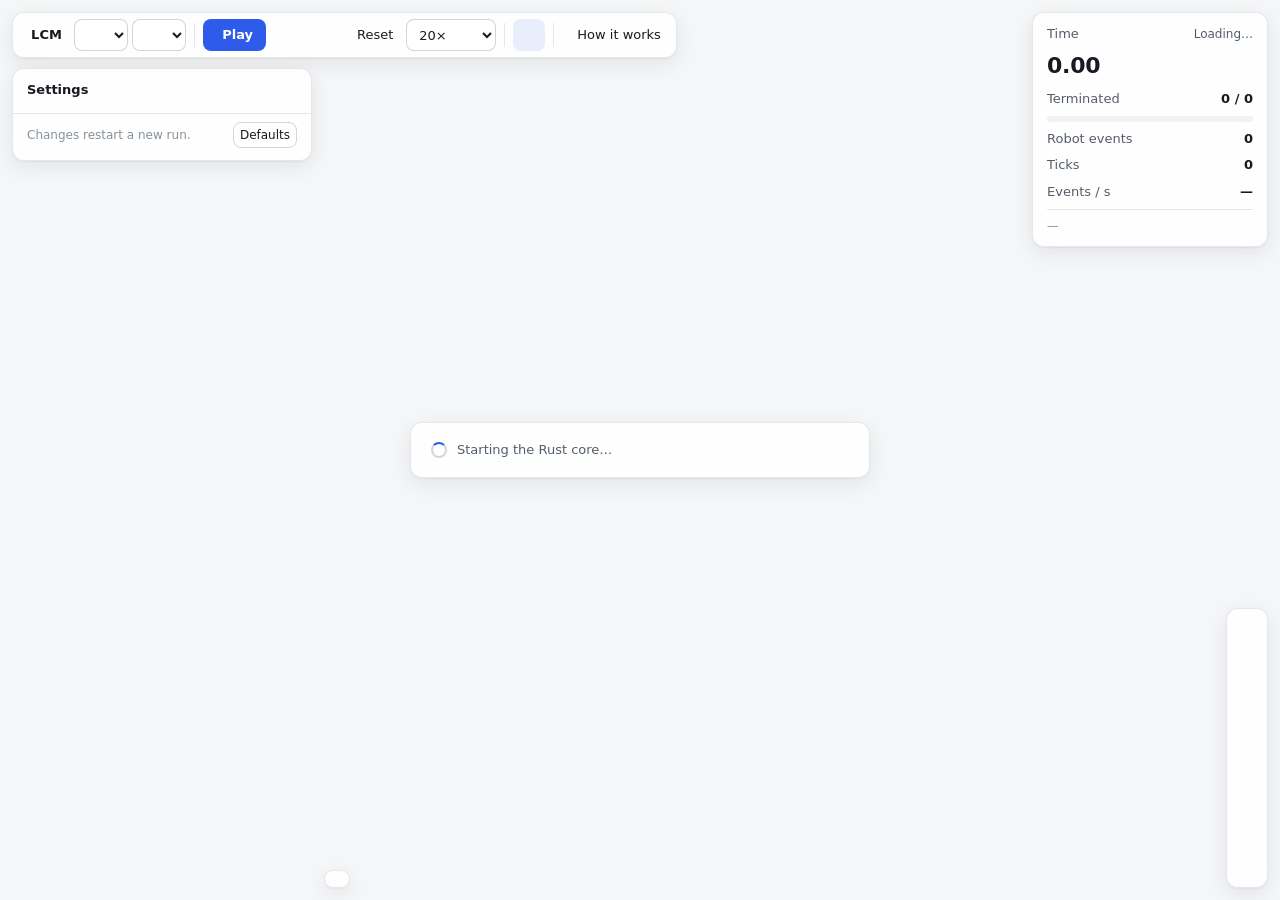
==== index.html @ 5f6db71c "SqPF" ====
<!DOCTYPE html>
<html lang="en">
<head>
  <meta charset="UTF-8">
  <meta name="viewport" content="width=device-width, initial-scale=1.0">
  <title>LCM Simulator</title>
  <meta name="description" content="Look-Compute-Move robot swarm simulator running a Rust core in your browser.">
  <script>
    // Theme before first paint: "system" (default), "light" or "dark".
    (() => {
      let t = "system";
      try { t = localStorage.getItem("lcm-theme") || "system"; } catch {}
      if (t !== "system") document.documentElement.dataset.theme = t;
    })();
  </script>
  <link rel="stylesheet" href="web/styles.css">
</head>
<body>
  <div id="stage"><canvas id="canvas" aria-label="Simulation view"></canvas></div>

  <!-- Toolbar -->
  <div id="toolbar" class="panel keep" role="toolbar" aria-label="Simulation controls">
    <div class="brand"><span data-icon="logo" data-size="20"></span><span>LCM</span></div>
    <select id="algorithm" aria-label="Algorithm" title="Algorithm"></select>
    <select id="target-pattern" aria-label="Pattern to form" title="Pattern to form"></select>
    <div class="divider"></div>
    <button id="play" class="btn primary" title="Play (Space)" aria-label="Play"><span data-icon="play"></span><span class="label">Play</span></button>
    <button id="step_event" class="btn" title="Step one event (→)" aria-label="Step one event"><span data-icon="stepEvent"></span></button>
    <button id="step_time" class="btn" title="Step one time unit (Shift + →)" aria-label="Step one time unit"><span data-icon="stepTime"></span></button>
    <button id="reset" class="btn" title="Reset with current settings (R)" aria-label="Reset"><span data-icon="reset"></span><span class="label">Reset</span></button>
    <select id="playback" aria-label="Playback speed" title="Simulated time per second">
      <option value="1">1×</option>
      <option value="5">5×</option>
      <option value="20" selected>20×</option>
      <option value="100">100×</option>
      <option value="Infinity">Max</option>
    </select>
    <div class="divider"></div>
    <button id="toggle_settings" class="btn" aria-pressed="true" title="Settings (S)" aria-label="Settings"><span data-icon="sliders"></span></button>
    <div class="divider"></div>
    <a id="docs_link" class="btn" href="web/docs.html" title="How it works: interactive flowcharts of the simulator"><span data-icon="book"></span><span class="label">How it works</span></a>
  </div>

  <!-- Settings -->
  <section id="settings" class="panel" aria-label="Settings">
    <div class="panel-head">
      <h2>Settings</h2>
      <span class="spacer"></span>
      <span id="dirty" class="badge warn" hidden title="The running simulation still uses the old settings">Reset to apply</span>
      <button id="close_settings" class="btn small sheet-close" type="button" title="Close settings" aria-label="Close settings"><span data-icon="close" data-size="15"></span></button>
    </div>
    <div id="settings_body" class="panel-body"></div>
    <div class="panel-foot">
      <span>Changes restart a new run.</span>
      <button id="defaults" class="btn small outline">Defaults</button>
    </div>
  </section>

  <!-- HUD -->
  <section id="hud" class="panel" aria-label="Simulation status" aria-live="polite">
    <div class="hud-row"><span class="k">Time</span><span id="hud_status" class="hud-status">Loading…</span></div>
    <div id="hud_time" class="hud-time">0.00</div>
    <div class="hud-row"><span class="k">Terminated</span><span class="v" id="hud_term">0 / 0</span></div>
    <div class="progress" aria-hidden="true"><div id="hud_bar"></div></div>
    <div class="hud-row hud-extra" id="hud_epochs_row" hidden><span class="k" title="Rounds in which every robot still moving has had its turn">Epochs</span><span class="v" id="hud_epochs">0</span></div>
    <div class="hud-row hud-extra"><span class="k" title="What the robots did: each Look and each arrival">Robot events</span><span class="v" id="hud_events">0</span></div>
    <div class="hud-row hud-extra"><span class="k" title="Visualize ticks, one every sampling interval. They belong to no robot">Ticks</span><span class="v" id="hud_ticks">0</span></div>
    <div class="hud-row hud-extra"><span class="k" title="Robot events and ticks together">Events / s</span><span class="v" id="hud_rate">—</span></div>
    <div id="hud_last" class="last-event hud-extra" hidden></div>
    <div id="hud_perf" class="hud-perf hud-extra">—</div>
  </section>

  <!-- Inspector -->
  <section id="inspector" class="panel" hidden aria-label="Selected robot">
    <h3><span data-field="title">Robot</span><span data-field="status"></span><span class="spacer"></span>
      <button class="btn small" data-action="center" title="Center view on this robot" aria-label="Center view"><span data-icon="target" data-size="15"></span></button>
      <button class="btn small" data-action="close" title="Close (Esc)" aria-label="Close"><span data-icon="close" data-size="15"></span></button>
    </h3>
    <dl></dl>
  </section>

  <!-- Legend -->
  <div id="legend" class="panel" aria-label="Legend"></div>

  <!-- View tools -->
  <div id="tools" class="panel" role="toolbar" aria-label="View">
    <button id="zoom_in" class="btn" title="Zoom in (+)" aria-label="Zoom in"><span data-icon="plus"></span></button>
    <button id="zoom_out" class="btn" title="Zoom out (−)" aria-label="Zoom out"><span data-icon="minus"></span></button>
    <button id="fit" class="btn" title="Fit the world in view (F)" aria-label="Fit the world in view"><span data-icon="fit"></span></button>
    <button id="fullscreen" class="btn" title="Full screen (Shift + F)" aria-label="Full screen" aria-pressed="false"><span data-icon="fullscreen"></span></button>
    <button id="lights" class="btn" aria-pressed="false" title="Show lights (L)" aria-label="Show lights"><span data-icon="light"></span></button>
    <button id="export" class="btn" title="Export" aria-label="Export" aria-haspopup="menu"><span data-icon="download"></span></button>
    <button id="theme" class="btn" title="Theme (T)" aria-label="Theme"><span data-icon="moon"></span></button>
    <button id="help" class="btn" title="Help: keyboard shortcuts (?)" aria-label="Help: keyboard shortcuts"><span data-icon="help"></span></button>
  </div>

  <div id="export_menu" class="panel menu" role="menu" hidden>
    <button class="btn" role="menuitem" data-export="png"><span data-icon="image"></span>Image of the view (PNG)</button>
    <button class="btn" role="menuitem" data-export="csv"><span data-icon="table"></span>Robot data (CSV)</button>
  </div>

  <div id="tip" hidden></div>
  <div id="toast" hidden role="status"></div>

  <div id="loading" class="overlay plain">
    <div class="panel dialog"><div class="loading"><span class="spinner"></span><span id="loading_text">Starting the Rust core…</span></div></div>
  </div>

  <div id="shortcuts" class="overlay" hidden>
    <div class="panel dialog" role="dialog" aria-modal="true" aria-labelledby="shortcuts_title">
      <button class="btn small close" data-action="close" aria-label="Close"><span data-icon="close" data-size="15"></span></button>
      <h2 id="shortcuts_title">Keyboard shortcuts</h2>
      <div class="keys">
        <span class="combo"><kbd>Space</kbd></span><span>Play / pause</span>
        <span class="combo"><kbd>→</kbd></span><span>Step one event</span>
        <span class="combo"><kbd>Shift + →</kbd></span><span>Step one unit of simulated time</span>
        <span class="combo"><kbd>R</kbd></span><span>Reset with the current settings</span>
        <span class="combo"><kbd>F</kbd></span><span>Fit the world in view</span>
        <span class="combo"><kbd>Shift + F</kbd></span><span>Full screen on / off</span>
        <span class="combo"><kbd>+</kbd> / <kbd>−</kbd></span><span>Zoom in / out (or scroll)</span>
        <span class="combo"><kbd>Drag</kbd></span><span>Pan · click a robot to inspect it</span>
        <span class="combo"><kbd>L</kbd></span><span>Show lights</span>
        <span class="combo"><kbd>S</kbd></span><span>Show / hide settings</span>
        <span class="combo"><kbd>H</kbd></span><span>Hide panels (clean view)</span>
        <span class="combo"><kbd>E</kbd> / <kbd>Shift + E</kbd></span><span>Export PNG / CSV</span>
        <span class="combo"><kbd>T</kbd></span><span>Theme: system → light → dark</span>
        <span class="combo"><kbd>Esc</kbd></span><span>Deselect / close</span>
        <span class="combo"><kbd>?</kbd></span><span>This help</span>
      </div>
    </div>
  </div>

  <script type="module" src="web/app.js"></script>
</body>
</html>
---- web/styles.css ----
/* LCM simulator: design tokens and components. No external fonts or CSS
 * frameworks; everything here is used by index.html. */

:root {
  color-scheme: light;
  --canvas: #f5f6f8;
  --bounds: rgba(20, 24, 33, 0.16);
  --surface: rgba(255, 255, 255, 0.9);
  --surface-solid: #ffffff;
  --surface-2: #f1f2f5;
  --border: rgba(20, 24, 33, 0.1);
  --border-strong: rgba(20, 24, 33, 0.18);
  --text: #171a21;
  --text-2: #555c69;
  --text-3: #8a909b;
  --accent: #2f5bea;
  --accent-text: #ffffff;
  --accent-weak: rgba(47, 91, 234, 0.1);
  --danger: #c62828;
  --warn-weak: rgba(217, 119, 6, 0.12);
  --warn-text: #92400e;
  --shadow: 0 1px 2px rgba(16, 24, 40, 0.05), 0 6px 20px rgba(16, 24, 40, 0.08);
  --radius: 12px;
  --radius-sm: 8px;
  --font: system-ui, -apple-system, "Segoe UI", Roboto, "Helvetica Neue", Arial, sans-serif;
  --mono: ui-monospace, SFMono-Regular, Menlo, Consolas, monospace;
}

@media (prefers-color-scheme: dark) {
  :root:not([data-theme="light"]) {
    color-scheme: dark;
    --canvas: #0e1014;
    --bounds: rgba(230, 234, 242, 0.14);
    --surface: rgba(25, 28, 35, 0.88);
    --surface-solid: #191c23;
    --surface-2: #22262e;
    --border: rgba(230, 234, 242, 0.09);
    --border-strong: rgba(230, 234, 242, 0.18);
    --text: #e9ebef;
    --text-2: #a6acb8;
    --text-3: #6f7683;
    --accent: #7090ff;
    --accent-text: #0e1014;
    --accent-weak: rgba(112, 144, 255, 0.16);
    --danger: #ff6b6b;
    --warn-weak: rgba(251, 191, 36, 0.14);
    --warn-text: #fbbf24;
    --shadow: 0 1px 2px rgba(0, 0, 0, 0.3), 0 8px 24px rgba(0, 0, 0, 0.35);
  }
}

:root[data-theme="dark"] {
  color-scheme: dark;
  --canvas: #0e1014;
  --bounds: rgba(230, 234, 242, 0.14);
  --surface: rgba(25, 28, 35, 0.88);
  --surface-solid: #191c23;
  --surface-2: #22262e;
  --border: rgba(230, 234, 242, 0.09);
  --border-strong: rgba(230, 234, 242, 0.18);
  --text: #e9ebef;
  --text-2: #a6acb8;
  --text-3: #6f7683;
  --accent: #7090ff;
  --accent-text: #0e1014;
  --accent-weak: rgba(112, 144, 255, 0.16);
  --danger: #ff6b6b;
  --warn-weak: rgba(251, 191, 36, 0.14);
  --warn-text: #fbbf24;
  --shadow: 0 1px 2px rgba(0, 0, 0, 0.3), 0 8px 24px rgba(0, 0, 0, 0.35);
}

* { box-sizing: border-box; }
html, body { margin: 0; height: 100%; overflow: hidden; }
body {
  background: var(--canvas);
  color: var(--text);
  font: 13px/1.4 var(--font);
  -webkit-font-smoothing: antialiased;
}
button, input, select { font: inherit; color: inherit; }
.num { font-variant-numeric: tabular-nums; }
[hidden] { display: none !important; }

/* ---------------------------------------------------------------- canvas */
#stage { position: fixed; inset: 0; }
#canvas { display: block; width: 100%; height: 100%; touch-action: none; cursor: crosshair; }
#canvas.panning { cursor: grabbing; }

/* ---------------------------------------------------------------- panels */
.panel {
  position: fixed;
  z-index: 10;
  background: var(--surface);
  border: 1px solid var(--border);
  border-radius: var(--radius);
  box-shadow: var(--shadow);
  backdrop-filter: blur(12px) saturate(1.2);
  -webkit-backdrop-filter: blur(12px) saturate(1.2);
}
body.clean .panel:not(.keep) { display: none !important; }

/* toolbar, top left */
#toolbar { top: 12px; left: 12px; display: flex; align-items: center; gap: 4px; padding: 6px; }
.brand { display: flex; align-items: center; gap: 8px; padding: 0 8px 0 4px; font-weight: 650; letter-spacing: 0.01em; white-space: nowrap; }
.brand svg { color: var(--accent); }
.divider { width: 1px; align-self: stretch; margin: 4px 4px; background: var(--border); }

/* settings, left under the toolbar */
#settings { top: 68px; left: 12px; width: 300px; max-height: calc(100vh - 80px); display: flex; flex-direction: column; }
.panel-head { display: flex; align-items: center; gap: 8px; padding: 12px 14px 8px; }
.panel-head h2 { margin: 0; font-size: 13px; font-weight: 650; }
.panel-head .spacer { flex: 1; }
.panel-body { overflow-y: auto; padding: 0 6px 6px; }
.panel-foot { display: flex; justify-content: space-between; align-items: center; gap: 8px; padding: 8px 14px 12px; border-top: 1px solid var(--border); color: var(--text-3); font-size: 12px; }

.group { border-radius: var(--radius-sm); }
.group > summary {
  list-style: none; cursor: pointer; display: flex; align-items: center; gap: 6px;
  padding: 8px; font-weight: 600; color: var(--text-2); border-radius: var(--radius-sm);
  text-transform: uppercase; font-size: 11px; letter-spacing: 0.06em;
}
.group > summary::-webkit-details-marker { display: none; }
.group > summary:hover { background: var(--surface-2); }
.group > summary .chev { transition: transform 0.15s; color: var(--text-3); }
.group[open] > summary .chev { transform: rotate(90deg); }
.group-body { padding: 0 8px 8px; display: grid; gap: 10px; }

.field { display: grid; gap: 4px; }
.field-top { display: flex; align-items: center; gap: 8px; }
.field-top label { flex: 1; color: var(--text); }
.field-top label.has-hint { flex: 0 1 auto; margin-right: auto; cursor: help; text-decoration: underline dotted var(--text-3); text-underline-offset: 3px; }
.field.disabled { opacity: 0.45; }
.field .sub { color: var(--text-3); font-size: 11.5px; }

input[type="number"], select {
  height: 28px; border-radius: 7px; border: 1px solid var(--border-strong);
  background: var(--surface-solid); padding: 0 8px; min-width: 0;
}
input[type="number"] { width: 84px; text-align: right; font-variant-numeric: tabular-nums; }
input[type="number"]::-webkit-inner-spin-button { opacity: 0.4; }
select { padding-right: 24px; }
input:focus-visible, select:focus-visible, textarea:focus-visible, button:focus-visible, summary:focus-visible {
  outline: 2px solid var(--accent); outline-offset: 1px;
}

textarea {
  width: 100%; resize: vertical; min-height: 96px; padding: 6px 8px; border-radius: 7px;
  border: 1px solid var(--border-strong); background: var(--surface-solid); color: var(--text);
  font: 12px/1.5 var(--mono); tab-size: 4;
}
.field .sub.error { color: var(--danger); }
.field .sub.note { margin-top: -2px; }
.start-summary { margin: 0; padding: 8px 10px; border-radius: 7px; background: var(--surface-2); color: var(--text-2); font-size: 12px; line-height: 1.45; }
.more > summary { list-style: none; cursor: pointer; display: inline-flex; align-items: center; gap: 4px; color: var(--text-2); font-size: 12px; padding: 2px 0; }
.more > summary::-webkit-details-marker { display: none; }
.more > summary:hover { color: var(--text); }
.more > summary .chev { transition: transform 0.15s; color: var(--text-3); }
.more[open] > summary .chev { transform: rotate(90deg); }
.more-body { display: grid; gap: 10px; padding: 8px 0 0 10px; margin-top: 4px; border-left: 2px solid var(--border); }
input[type="range"] { width: 100%; height: 18px; margin: 0; background: transparent; accent-color: var(--accent); cursor: pointer; }

/* switch */
.switch { position: relative; width: 32px; height: 18px; flex: none; }
.switch input { position: absolute; inset: 0; opacity: 0; margin: 0; cursor: pointer; }
.switch span { position: absolute; inset: 0; border-radius: 999px; background: var(--border-strong); transition: background 0.15s; pointer-events: none; }
.switch span::after { content: ""; position: absolute; top: 2px; left: 2px; width: 14px; height: 14px; border-radius: 50%; background: #fff; box-shadow: 0 1px 2px rgba(0,0,0,.25); transition: transform 0.15s; }
.switch input:checked + span { background: var(--accent); }
.switch input:checked + span::after { transform: translateX(14px); }
.switch input:focus-visible + span { outline: 2px solid var(--accent); outline-offset: 2px; }

/* buttons */
.btn {
  display: inline-flex; align-items: center; justify-content: center; gap: 6px;
  height: 32px; min-width: 32px; padding: 0 8px; border-radius: var(--radius-sm);
  border: 1px solid transparent; background: transparent; cursor: pointer; color: var(--text); white-space: nowrap;
}
a.btn { text-decoration: none; }
.btn:hover:not(:disabled) { background: var(--surface-2); }
.btn:disabled { opacity: 0.4; cursor: default; }
.btn.primary { background: var(--accent); color: var(--accent-text); padding: 0 12px; font-weight: 600; }
.btn.primary:hover:not(:disabled) { background: var(--accent); filter: brightness(1.08); }
.btn.small { height: 26px; min-width: 26px; padding: 0 6px; font-size: 12px; }
.btn.outline { border-color: var(--border-strong); }
.btn[aria-pressed="true"] { background: var(--accent-weak); color: var(--accent); }
.btn svg { flex: none; }
#toolbar select { height: 32px; border-radius: var(--radius-sm); background: var(--surface-solid); }

.badge { display: inline-flex; align-items: center; gap: 4px; padding: 2px 8px; border-radius: 999px; font-size: 11.5px; font-weight: 600; }
.badge.warn { background: var(--warn-weak); color: var(--warn-text); }

/* HUD, top right */
#hud { top: 12px; right: 12px; width: 236px; padding: 12px 14px; display: grid; gap: 8px; }
.hud-row { display: flex; justify-content: space-between; align-items: baseline; gap: 12px; }
.hud-row .k { color: var(--text-2); }
.hud-row .v { font-variant-numeric: tabular-nums; font-weight: 600; }
.hud-time { font-size: 22px; font-weight: 650; letter-spacing: -0.01em; font-variant-numeric: tabular-nums; }
.hud-status { color: var(--text-2); font-size: 12px; }
.hud-status.ended { color: var(--accent); font-weight: 600; }
.progress { height: 6px; border-radius: 999px; background: var(--surface-2); overflow: hidden; }
.progress > div { height: 100%; width: 0; background: var(--accent); transition: width 0.25s; }
.hud-perf { color: var(--text-3); font-size: 11.5px; font-variant-numeric: tabular-nums; border-top: 1px solid var(--border); padding-top: 8px; }
.last-event { font-family: var(--mono); font-size: 11.5px; color: var(--text-2); background: var(--surface-2); border-radius: 6px; padding: 6px 8px; }

/* inspector, right under the HUD */
#inspector { top: 12px; right: 260px; width: 250px; padding: 12px 14px; display: grid; gap: 6px; }
#inspector h3 { margin: 0; font-size: 13px; display: flex; align-items: center; gap: 8px; }
#inspector h3 .spacer { flex: 1; }
#inspector dl { display: grid; grid-template-columns: auto 1fr; gap: 3px 10px; margin: 4px 0 0; }
#inspector dt { color: var(--text-2); }
#inspector dd { margin: 0; text-align: right; font-variant-numeric: tabular-nums; overflow-wrap: anywhere; }
.chip { display: inline-flex; align-items: center; gap: 6px; }
.dot { width: 10px; height: 10px; border-radius: 50%; display: inline-block; flex: none; box-shadow: inset 0 0 0 1px rgba(0,0,0,.15); }

/* legend, bottom left */
#legend { left: 12px; bottom: 12px; padding: 8px 12px; display: flex; flex-wrap: wrap; gap: 4px 14px; max-width: min(640px, calc(100vw - 90px)); }
#legend .item { display: inline-flex; align-items: center; gap: 6px; color: var(--text-2); white-space: nowrap; }
#legend .count { color: var(--text); font-weight: 600; font-variant-numeric: tabular-nums; }
#settings:not([hidden]) ~ #legend { left: 324px; max-width: calc(100vw - 400px); }

/* view tools, bottom right */
#tools { right: 12px; bottom: 12px; display: flex; flex-direction: column; gap: 2px; padding: 4px; }
.menu { position: fixed; z-index: 30; right: 60px; bottom: 60px; padding: 4px; display: grid; min-width: 190px; }
.menu .btn { justify-content: flex-start; }

/* hover tooltip */
#tip { position: fixed; z-index: 20; pointer-events: none; padding: 4px 8px; border-radius: 6px; background: var(--surface-solid); border: 1px solid var(--border); box-shadow: var(--shadow); font-size: 12px; white-space: nowrap; }

/* overlays */
.overlay { position: fixed; inset: 0; z-index: 40; display: grid; place-items: center; background: rgba(10, 12, 16, 0.28); }
.overlay.plain { background: transparent; pointer-events: none; }
.dialog { position: relative; width: min(460px, calc(100vw - 32px)); padding: 18px 20px; pointer-events: auto; }
.dialog h2 { margin: 0 0 12px; font-size: 15px; }
.dialog .close { position: absolute; top: 12px; right: 12px; }
.dialog.wide { width: min(560px, calc(100vw - 32px)); display: grid; gap: 10px; }
.dialog.wide h2 { margin: 0; }
.dialog p.sub { margin: 0; color: var(--text-2); font-size: 12px; line-height: 1.5; }
.dialog code { font-family: var(--mono); font-size: 11.5px; }
.dialog-foot { display: flex; align-items: center; justify-content: space-between; gap: 12px; }
.dialog-foot .sub { font-size: 12px; color: var(--text-3); }
.dialog-foot .sub.error { color: var(--danger); }
#coords textarea { min-height: 240px; }
.keys { display: grid; grid-template-columns: auto 1fr; gap: 6px 14px; align-items: center; }
.keys .combo { display: inline-flex; align-items: center; gap: 4px; color: var(--text-3); white-space: nowrap; }
kbd { color: var(--text); font-family: var(--mono); font-size: 11.5px; padding: 1px 6px; border-radius: 5px; border: 1px solid var(--border-strong); background: var(--surface-2); white-space: nowrap; }
.loading { display: flex; align-items: center; gap: 10px; color: var(--text-2); }
.spinner { width: 16px; height: 16px; border-radius: 50%; border: 2px solid var(--border-strong); border-top-color: var(--accent); animation: spin 0.8s linear infinite; }
@keyframes spin { to { transform: rotate(360deg); } }

#toast { position: fixed; z-index: 50; left: 50%; bottom: 16px; transform: translateX(-50%); padding: 8px 14px; border-radius: 999px; background: var(--surface-solid); border: 1px solid var(--border); box-shadow: var(--shadow); max-width: calc(100vw - 32px); }
#toast.error { color: var(--danger); border-color: var(--danger); }

@media (prefers-reduced-motion: reduce) { * { transition: none !important; animation: none !important; } }

/* ------------------------------------------------------------ smaller screens
 * Desktop is the layout above. --top-h is the toolbar's bottom edge and
 * --hud-bottom the stats card's, both set by app.js, so panels stack under
 * whatever height the toolbar wraps to. */
.sheet-close { display: none; }

/* Tablet and small laptops: icon-only toolbar, stats under it on the right. */
@media (max-width: 1099px) {
  #toolbar .label { display: none; }
  #hud { top: calc(var(--top-h, 56px) + 8px); width: 220px; }
  #inspector { top: calc(var(--top-h, 56px) + 8px); right: 244px; }
}

/* Compact stats wherever space is short: just time, terminated and the bar. */
@media (max-width: 760px), (max-height: 520px) {
  #hud { padding: 8px 12px; gap: 5px; width: 190px; }
  #hud .hud-extra { display: none !important; }
  .hud-time { font-size: 17px; }
}

/* Short screens (a phone held sideways): tools in a row along the bottom. */
@media (max-height: 520px) {
  #tools { flex-direction: row; }
  #settings { max-height: calc(100vh - var(--top-h, 56px) - 20px); }
  #legend { display: none; }
}

/* Phones: full-width toolbar, settings as a bottom sheet, tools in a row. */
@media (max-width: 760px) {
  #toolbar { top: 8px; left: 8px; right: 8px; flex-wrap: wrap; justify-content: space-between; row-gap: 6px; }
  #toolbar .brand, #toolbar .divider { display: none; }
  #algorithm, #target-pattern { flex: 1 1 150px; min-width: 0; }
  #hud { top: calc(var(--top-h, 96px) + 6px); left: 8px; right: 8px; width: auto; grid-template-columns: auto 1fr auto; align-items: center; column-gap: 12px; }
  #hud .hud-row:first-child { grid-column: 3; grid-row: 1; }
  #hud .hud-time { grid-column: 1; grid-row: 1; }
  #hud .hud-row:not(:first-child) { grid-column: 2; grid-row: 1; justify-content: flex-start; }
  #hud .progress { grid-column: 1 / -1; }
  #hud .hud-row:first-child .k { display: none; }
  #settings { top: auto; left: 0; right: 0; bottom: 0; width: auto; max-height: 72vh; border-radius: 16px 16px 0 0; z-index: 25; box-shadow: 0 -8px 30px rgba(0, 0, 0, 0.18); }
  .sheet-close { display: inline-flex; }
  #tools { left: 8px; right: 8px; bottom: 8px; flex-direction: row; justify-content: space-between; }
  #legend, #settings:not([hidden]) ~ #legend { left: 8px; right: 8px; bottom: 64px; max-width: none; }
  #inspector { top: calc(var(--hud-bottom, 150px) + 6px); left: 8px; right: 8px; width: auto; }
  .menu { right: 8px; bottom: 64px; }
}

/* Touch screens: finger-sized targets. */
@media (pointer: coarse) {
  .btn { height: 40px; min-width: 40px; }
  .btn.small { height: 34px; min-width: 34px; }
  #toolbar select { height: 40px; }
  .field select, .field input[type="number"] { height: 36px; }
  input[type="range"] { height: 28px; }
}
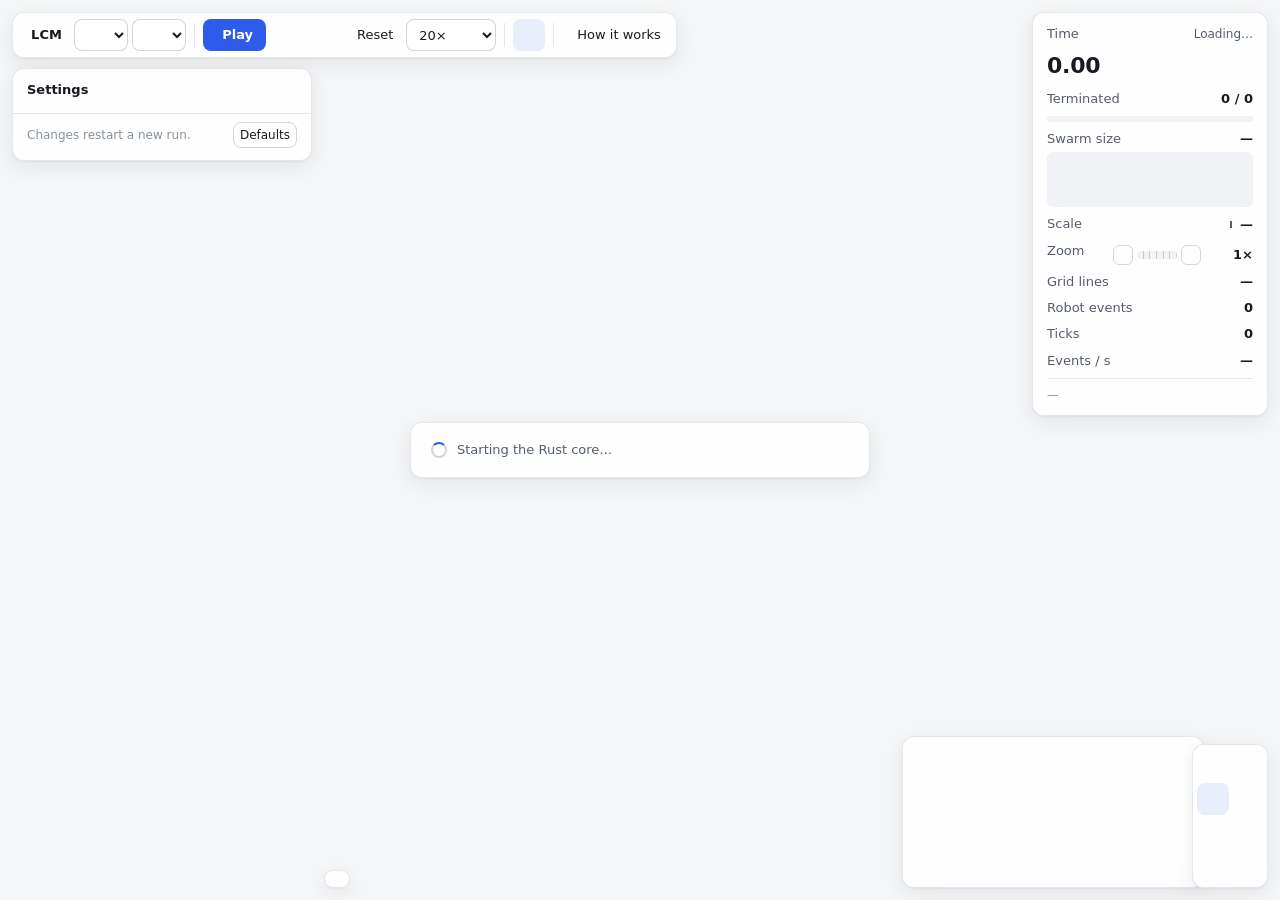
==== commit cd2cbec3: "SqPF" ====
--- a/index.html
+++ b/index.html
@@ -23,6 +23,7 @@
     <div class="brand"><span data-icon="logo" data-size="20"></span><span>LCM</span></div>
     <select id="algorithm" aria-label="Algorithm" title="Algorithm"></select>
     <select id="target-pattern" aria-label="Pattern to form" title="Pattern to form"></select>
+    <button id="examples" class="btn" title="Ready-made setups for this algorithm" aria-label="Examples" aria-haspopup="menu" aria-expanded="false" aria-controls="examples_menu" hidden><span data-icon="list"></span><span class="label">Examples</span></button>
     <div class="divider"></div>
     <button id="play" class="btn primary" title="Play (Space)" aria-label="Play"><span data-icon="play"></span><span class="label">Play</span></button>
     <button id="step_event" class="btn" title="Step one event (→)" aria-label="Step one event"><span data-icon="stepEvent"></span></button>
@@ -62,7 +63,11 @@
     <div id="hud_time" class="hud-time">0.00</div>
     <div class="hud-row"><span class="k">Terminated</span><span class="v" id="hud_term">0 / 0</span></div>
     <div class="progress" aria-hidden="true"><div id="hud_bar"></div></div>
-    <div class="hud-row hud-extra" id="hud_epochs_row" hidden><span class="k" title="Rounds in which every robot still moving has had its turn">Epochs</span><span class="v" id="hud_epochs">0</span></div>
+    <div class="hud-plot hud-extra"><div class="hud-row"><span class="k" title="How far the farthest robot is from the middle of the swarm, as the robots take their moves (logarithmic): it falls as the swarm gathers">Swarm size</span><span class="v" id="hud_spread">—</span></div><canvas id="hud_plot" width="440" height="110" aria-label="Swarm size over time"></canvas></div>
+    <div class="hud-row hud-extra"><span class="k" title="How long the bar is in the simulation's own units. Zoom in, or follow the swarm, and it shrinks with it">Scale</span><span class="v scale"><span id="hud_scale_bar" aria-hidden="true"></span><span id="hud_scale">—</span></span></div>
+    <div class="hud-row hud-extra"><span class="k" title="How far the view is zoomed in compared with the whole world (k = thousand, M = million, B = billion, T = trillion). The gauge is logarithmic: each mark is a thousand times closer">Zoom</span><span class="v zoomgauge"><button id="hud_zoom_out" class="btn zoombtn" title="Zoom out (−)" aria-label="Zoom out"><span data-icon="minus" data-size="12"></span></button><span id="hud_zoom_meter" aria-hidden="true"><i id="hud_zoom_fill"></i></span><button id="hud_zoom_in" class="btn zoombtn" title="Zoom in (+)" aria-label="Zoom in"><span data-icon="plus" data-size="12"></span></button><span id="hud_zoom">1×</span></span></div>
+    <div class="hud-row hud-extra"><span class="k" title="The distance between two labelled grid lines">Grid lines</span><span class="v" id="hud_grid">—</span></div>
+    <div class="hud-row hud-extra" id="hud_epochs_row" hidden><span class="k" title="Turns: one robot does a whole Look-Compute-Move per turn. Epochs: rounds in which every robot still moving has had its turn">Turns · epochs</span><span class="v"><span id="hud_turns">0</span> · <span id="hud_epochs">0</span></span></div>
     <div class="hud-row hud-extra"><span class="k" title="What the robots did: each Look and each arrival">Robot events</span><span class="v" id="hud_events">0</span></div>
     <div class="hud-row hud-extra"><span class="k" title="Visualize ticks, one every sampling interval. They belong to no robot">Ticks</span><span class="v" id="hud_ticks">0</span></div>
     <div class="hud-row hud-extra"><span class="k" title="Robot events and ticks together">Events / s</span><span class="v" id="hud_rate">—</span></div>
@@ -84,20 +89,32 @@
 
   <!-- View tools -->
   <div id="tools" class="panel" role="toolbar" aria-label="View">
+    <!-- Zoom + and − live in the status panel's Zoom row; these two show on phones only, where that row is hidden. -->
     <button id="zoom_in" class="btn" title="Zoom in (+)" aria-label="Zoom in"><span data-icon="plus"></span></button>
     <button id="zoom_out" class="btn" title="Zoom out (−)" aria-label="Zoom out"><span data-icon="minus"></span></button>
+    <button id="follow" class="btn" aria-pressed="false" title="Follow the swarm: zoom in as it shrinks (Z)" aria-label="Follow the swarm"><span data-icon="follow"></span></button>
     <button id="fit" class="btn" title="Fit the world in view (F)" aria-label="Fit the world in view"><span data-icon="fit"></span></button>
+    <button id="grid" class="btn" aria-pressed="true" title="Grid: shows the scale as you zoom (G)" aria-label="Show a grid"><span data-icon="grid"></span></button>
+    <button id="measure" class="btn" aria-pressed="false" title="Measure a distance: click a point or a robot, then a second one (M)" aria-label="Measure a distance"><span data-icon="ruler"></span></button>
+    <button id="links" class="btn" aria-pressed="false" title="Show who sees whom: a line between robots that can see each other, orange when nearly out of sight (V). Only for a limited sight radius" aria-label="Show who sees whom" hidden><span data-icon="links"></span></button>
+    <button id="export" class="btn" title="Export and share" aria-label="Export and share" aria-haspopup="menu"><span data-icon="download"></span></button>
     <button id="fullscreen" class="btn" title="Full screen (Shift + F)" aria-label="Full screen" aria-pressed="false"><span data-icon="fullscreen"></span></button>
-    <button id="lights" class="btn" aria-pressed="false" title="Show lights (L)" aria-label="Show lights"><span data-icon="light"></span></button>
-    <button id="export" class="btn" title="Export" aria-label="Export" aria-haspopup="menu"><span data-icon="download"></span></button>
     <button id="theme" class="btn" title="Theme (T)" aria-label="Theme"><span data-icon="moon"></span></button>
     <button id="help" class="btn" title="Help: keyboard shortcuts (?)" aria-label="Help: keyboard shortcuts"><span data-icon="help"></span></button>
   </div>
 
+  <div id="overview" class="panel" aria-label="Overview map: the whole starting area, with a rectangle for the part you are looking at"><canvas id="overview_canvas"></canvas></div>
+
+  <div id="turn_caption" class="panel" role="status" aria-live="polite" hidden></div>
+
   <div id="export_menu" class="panel menu" role="menu" hidden>
     <button class="btn" role="menuitem" data-export="png"><span data-icon="image"></span>Image of the view (PNG)</button>
     <button class="btn" role="menuitem" data-export="csv"><span data-icon="table"></span>Robot data (CSV)</button>
+    <button class="btn" role="menuitem" data-export="link"><span data-icon="chain"></span>Copy link to this case</button>
+    <button class="btn" role="menuitem" data-export="embed"><span data-icon="code"></span>Embed in a web page…</button>
   </div>
+
+  <div id="examples_menu" class="panel menu" role="menu" aria-label="Examples" hidden></div>
 
   <div id="tip" hidden></div>
   <div id="toast" hidden role="status"></div>
@@ -116,10 +133,14 @@
         <span class="combo"><kbd>Shift + →</kbd></span><span>Step one unit of simulated time</span>
         <span class="combo"><kbd>R</kbd></span><span>Reset with the current settings</span>
         <span class="combo"><kbd>F</kbd></span><span>Fit the world in view</span>
+        <span class="combo"><kbd>M</kbd></span><span>Measure: click a point or a robot, then a second one (Esc clears)</span>
+        <span class="combo"><kbd>O</kbd></span><span>Show or hide the overview map (click it to move the view)</span>
+        <span class="combo"><kbd>G</kbd></span><span>Show or hide the grid (it shows the scale as you zoom)</span>
+        <span class="combo"><kbd>Z</kbd></span><span>Follow the swarm: zoom in as it shrinks</span>
         <span class="combo"><kbd>Shift + F</kbd></span><span>Full screen on / off</span>
         <span class="combo"><kbd>+</kbd> / <kbd>−</kbd></span><span>Zoom in / out (or scroll)</span>
         <span class="combo"><kbd>Drag</kbd></span><span>Pan · click a robot to inspect it</span>
-        <span class="combo"><kbd>L</kbd></span><span>Show lights</span>
+        <span class="combo"><kbd>V</kbd></span><span>Show who sees whom (limited visibility)</span>
         <span class="combo"><kbd>S</kbd></span><span>Show / hide settings</span>
         <span class="combo"><kbd>H</kbd></span><span>Hide panels (clean view)</span>
         <span class="combo"><kbd>E</kbd> / <kbd>Shift + E</kbd></span><span>Export PNG / CSV</span>
--- a/web/styles.css
+++ b/web/styles.css
@@ -184,7 +184,20 @@
 .btn.outline { border-color: var(--border-strong); }
 .btn[aria-pressed="true"] { background: var(--accent-weak); color: var(--accent); }
 .btn svg { flex: none; }
+#toolbar select[hidden] { display: none; }
+/* The Examples menu opens under its toolbar button (positioned by app.js), like the Export menu. */
+#examples_menu { right: auto; bottom: auto; min-width: 280px; max-width: min(360px, calc(100vw - 16px)); }
+.menu-item { height: auto; min-height: 36px; padding: 6px 10px 6px 8px; gap: 8px; text-align: left; }
+.menu-item .tick { flex: none; display: inline-flex; visibility: hidden; color: var(--accent); }
+.menu-item[aria-checked="true"] .tick { visibility: visible; }
+.menu-item[aria-checked="true"] { background: var(--accent-weak); }
+.menu-item .text { display: grid; gap: 1px; }
+.menu-item .title { font-weight: 600; }
+.menu-item .note { color: var(--text-3); font-size: 11.5px; font-weight: 400; white-space: normal; }
+.menu-item:first-child { margin-bottom: 4px; }
 #toolbar select { height: 32px; border-radius: var(--radius-sm); background: var(--surface-solid); }
+/* The menu is as wide as its longest entry: with the "per turn" entries (sequential scheduler) hold it to a width the toolbar can afford. */
+#playback.has-turns { width: 100px; padding: 0 20px 0 6px; text-overflow: clip; }
 
 .badge { display: inline-flex; align-items: center; gap: 4px; padding: 2px 8px; border-radius: 999px; font-size: 11.5px; font-weight: 600; }
 .badge.warn { background: var(--warn-weak); color: var(--warn-text); }
@@ -199,6 +212,8 @@
 .hud-status.ended { color: var(--accent); font-weight: 600; }
 .progress { height: 6px; border-radius: 999px; background: var(--surface-2); overflow: hidden; }
 .progress > div { height: 100%; width: 0; background: var(--accent); transition: width 0.25s; }
+.hud-plot { display: grid; gap: 4px; }
+.hud-plot canvas { width: 100%; height: 55px; display: block; border-radius: 6px; background: var(--surface-2); }
 .hud-perf { color: var(--text-3); font-size: 11.5px; font-variant-numeric: tabular-nums; border-top: 1px solid var(--border); padding-top: 8px; }
 .last-event { font-family: var(--mono); font-size: 11.5px; color: var(--text-2); background: var(--surface-2); border-radius: 6px; padding: 6px 8px; }
 
@@ -222,6 +237,49 @@
 #tools { right: 12px; bottom: 12px; display: flex; flex-direction: column; gap: 2px; padding: 4px; }
 .menu { position: fixed; z-index: 30; right: 60px; bottom: 60px; padding: 4px; display: grid; min-width: 190px; }
 .menu .btn { justify-content: flex-start; }
+
+/* A short laptop screen: the status panel and the view tools share the right edge, so tighten the panel. */
+@media (min-width: 761px) and (max-height: 800px) {
+  #hud { gap: 4px; padding: 10px 14px; }
+}
+
+/* Wherever the view tools are a column (twelve of them), they take two columns, and the status panel (the tallest panel,
+ * at the other end of the right edge) gives up its plot, then everything but the essentials, so the two never meet. */
+@media (min-width: 761px) and (min-height: 521px) {
+  #tools { display: grid; grid-template-columns: repeat(2, auto); gap: 2px; }
+}
+/* Phones: twelve tools in one row are too many; full screen is the one a phone can do without. */
+@media (max-width: 760px) { #fullscreen { display: none; } }
+/* Where the status panel's Zoom row is shown (not on phones, nor on screens under 581 px high, which drop its extra rows), it has the + and −. */
+@media (min-width: 761px) and (min-height: 581px) { #zoom_in, #zoom_out { display: none; } }
+#canvas.measuring { cursor: crosshair; }
+@media (min-width: 761px) and (max-height: 680px) {
+  #hud .hud-plot { display: none; }
+}
+@media (min-width: 761px) and (max-height: 580px) {
+  #hud .hud-extra { display: none !important; }
+}
+
+/* The overview map: bottom right, just left of the view tools (app.js sets its right edge). Only where there is room. */
+#overview { bottom: 12px; right: 76px; padding: 0; overflow: hidden; z-index: 4; cursor: crosshair; line-height: 0; }
+#overview canvas { display: block; }
+@media (max-width: 1219px), (max-height: 520px) { #overview { display: none; } }
+
+/* The caption while a turn is played one at a time: above the legend, left-aligned with it. */
+#turn_caption { left: 12px; bottom: 56px; width: min(500px, calc(100vw - 100px)); padding: 10px 14px; display: grid; gap: 3px; z-index: 5; }
+#settings:not([hidden]) ~ #turn_caption { left: 324px; width: min(500px, calc(100vw - 440px)); }
+#turn_caption .cap-head { font-weight: 650; }
+#turn_caption .cap-body { color: var(--text-2); line-height: 1.4; }
+
+/* scale bar in the status panel */
+#hud .scale { display: inline-flex; align-items: center; gap: 8px; }
+#hud .zoomgauge { display: inline-flex; align-items: center; gap: 4px; }
+#hud .zoombtn { width: 20px; height: 20px; min-width: 20px; padding: 0; border: 1px solid var(--border-strong); border-radius: 6px; }
+#hud_zoom { min-width: 48px; text-align: right; }
+#hud_zoom_meter { position: relative; display: inline-block; width: 40px; height: 8px; border-radius: 4px; overflow: hidden; background: var(--surface-2);
+  background-image: repeating-linear-gradient(90deg, transparent 0, transparent calc(16.667% - 1px), var(--border-strong) calc(16.667% - 1px), var(--border-strong) 16.667%); }
+#hud_zoom_fill { position: absolute; left: 0; top: 0; bottom: 0; width: 0; background: var(--accent); opacity: 0.85; border-radius: 4px; }
+#hud_scale_bar { display: inline-block; height: 7px; border: 1.5px solid var(--text-2); border-top: none; box-sizing: border-box; }
 
 /* hover tooltip */
 #tip { position: fixed; z-index: 20; pointer-events: none; padding: 4px 8px; border-radius: 6px; background: var(--surface-solid); border: 1px solid var(--border); box-shadow: var(--shadow); font-size: 12px; white-space: nowrap; }
@@ -238,6 +296,21 @@
 .dialog code { font-family: var(--mono); font-size: 11.5px; }
 .dialog-foot { display: flex; align-items: center; justify-content: space-between; gap: 12px; }
 .dialog-foot .sub { font-size: 12px; color: var(--text-3); }
+/* The "Embed in a web page" window (embed.js). */
+#embed_dialog .dialog { max-height: calc(100dvh - 24px); overflow-y: auto; }
+.embed-options { display: grid; grid-template-columns: auto 1fr; gap: 8px 14px; align-items: center; font-size: 13px; }
+.embed-options .k { color: var(--text-2); }
+.embed-options .checks, .embed-options .size { display: flex; flex-wrap: wrap; gap: 6px 14px; }
+.embed-options .check { display: inline-flex; align-items: center; gap: 5px; }
+.embed-options .size label { display: inline-flex; align-items: center; gap: 6px; }
+.embed-options .size input { width: 64px; height: 28px; }
+.embed-options .presets { display: inline-flex; flex-wrap: wrap; gap: 6px; }
+.embed-options select { height: 30px; max-width: 100%; }
+.embed-options .check:has(input:disabled) { color: var(--text-3); }
+#embed_code { width: 100%; font-family: var(--mono); font-size: 11.5px; line-height: 1.45; resize: vertical; word-break: break-all; }
+.dialog-foot .buttons { display: flex; gap: 8px; }
+#embed_try { text-decoration: none; }
+#embed_try:hover { color: var(--accent); }
 .dialog-foot .sub.error { color: var(--danger); }
 #coords textarea { min-height: 240px; }
 .keys { display: grid; grid-template-columns: auto 1fr; gap: 6px 14px; align-items: center; }
@@ -259,8 +332,11 @@
 .sheet-close { display: none; }
 
 /* Tablet and small laptops: icon-only toolbar, stats under it on the right. */
-@media (max-width: 1099px) {
+@media (max-width: 1219px) {
   #toolbar .label { display: none; }
+  /* Never wider than the screen: if fonts run wide, the algorithm menu gives up the room. */
+  #toolbar { max-width: calc(100vw - 24px); }
+  #algorithm { flex: 0 1 auto; min-width: 120px; }
   #hud { top: calc(var(--top-h, 56px) + 8px); width: 220px; }
   #inspector { top: calc(var(--top-h, 56px) + 8px); right: 244px; }
 }
@@ -277,6 +353,7 @@
   #tools { flex-direction: row; }
   #settings { max-height: calc(100vh - var(--top-h, 56px) - 20px); }
   #legend { display: none; }
+  #turn_caption, #settings:not([hidden]) ~ #turn_caption { bottom: 68px; left: 12px; width: min(500px, calc(100vw - 100px)); }
 }
 
 /* Phones: full-width toolbar, settings as a bottom sheet, tools in a row. */
@@ -284,6 +361,7 @@
   #toolbar { top: 8px; left: 8px; right: 8px; flex-wrap: wrap; justify-content: space-between; row-gap: 6px; }
   #toolbar .brand, #toolbar .divider { display: none; }
   #algorithm, #target-pattern { flex: 1 1 150px; min-width: 0; }
+  #examples_menu { left: 8px !important; right: 8px; max-width: none; }
   #hud { top: calc(var(--top-h, 96px) + 6px); left: 8px; right: 8px; width: auto; grid-template-columns: auto 1fr auto; align-items: center; column-gap: 12px; }
   #hud .hud-row:first-child { grid-column: 3; grid-row: 1; }
   #hud .hud-time { grid-column: 1; grid-row: 1; }
@@ -293,7 +371,9 @@
   #settings { top: auto; left: 0; right: 0; bottom: 0; width: auto; max-height: 72vh; border-radius: 16px 16px 0 0; z-index: 25; box-shadow: 0 -8px 30px rgba(0, 0, 0, 0.18); }
   .sheet-close { display: inline-flex; }
   #tools { left: 8px; right: 8px; bottom: 8px; flex-direction: row; justify-content: space-between; }
+  #tools .btn { flex: 1 1 0; min-width: 0; padding: 0; } /* ten buttons share the row, however narrow the phone */
   #legend, #settings:not([hidden]) ~ #legend { left: 8px; right: 8px; bottom: 64px; max-width: none; }
+  #turn_caption, #settings:not([hidden]) ~ #turn_caption { left: 8px; right: 8px; bottom: 112px; width: auto; }
   #inspector { top: calc(var(--hud-bottom, 150px) + 6px); left: 8px; right: 8px; width: auto; }
   .menu { right: 8px; bottom: 64px; }
 }
@@ -306,3 +386,26 @@
   .field select, .field input[type="number"] { height: 36px; }
   input[type="range"] { height: 28px; }
 }
+
+/* Embedded in another page (?embed, see embed.js): the robots and the chosen buttons only. */
+body.embed :is(#settings, #hud, #inspector, #legend, #tools, #overview, #examples_menu, #export_menu, #dirty) { display: none !important; }
+body.embed #toolbar > :is(.brand, #algorithm, #examples, .divider, #toggle_settings, #docs_link, #play, #step_event, #step_time, #reset, #playback) { display: none; }
+body.embed.embed-play #toolbar > #play,
+body.embed.embed-step #toolbar > :is(#step_event, #step_time),
+body.embed.embed-reset #toolbar > #reset,
+body.embed.embed-speed #toolbar > #playback { display: inline-flex; }
+body.embed #toolbar { top: 8px; left: 8px; right: auto; padding: 4px; flex-wrap: nowrap; }
+body.embed #toolbar .label { display: none; }
+/* A finger on the demo scrolls the page around it (the mouse still drags the view). */
+body.embed #canvas { touch-action: pan-x pan-y pinch-zoom; }
+body.embed #turn_caption { left: 8px; bottom: 8px; width: min(440px, calc(100vw - 16px)); padding: 7px 10px; font-size: 12.5px; }
+#embed_open { position: fixed; top: 8px; right: 8px; padding: 6px 10px; font-size: 12px; color: var(--text-2); text-decoration: none; z-index: 6; }
+#embed_open:hover { color: var(--accent); }
+#embed_open.short { padding: 6px 9px; }
+#embed_open.short .long { display: none; }
+#embed_open.gone { visibility: hidden; }
+/* A small box: the caption keeps to its first line, so the robots keep the room. */
+@media (max-height: 360px), (max-width: 340px) {
+  body.embed #turn_caption { padding: 5px 9px; }
+  body.embed #turn_caption .cap-body { display: none; }
+}
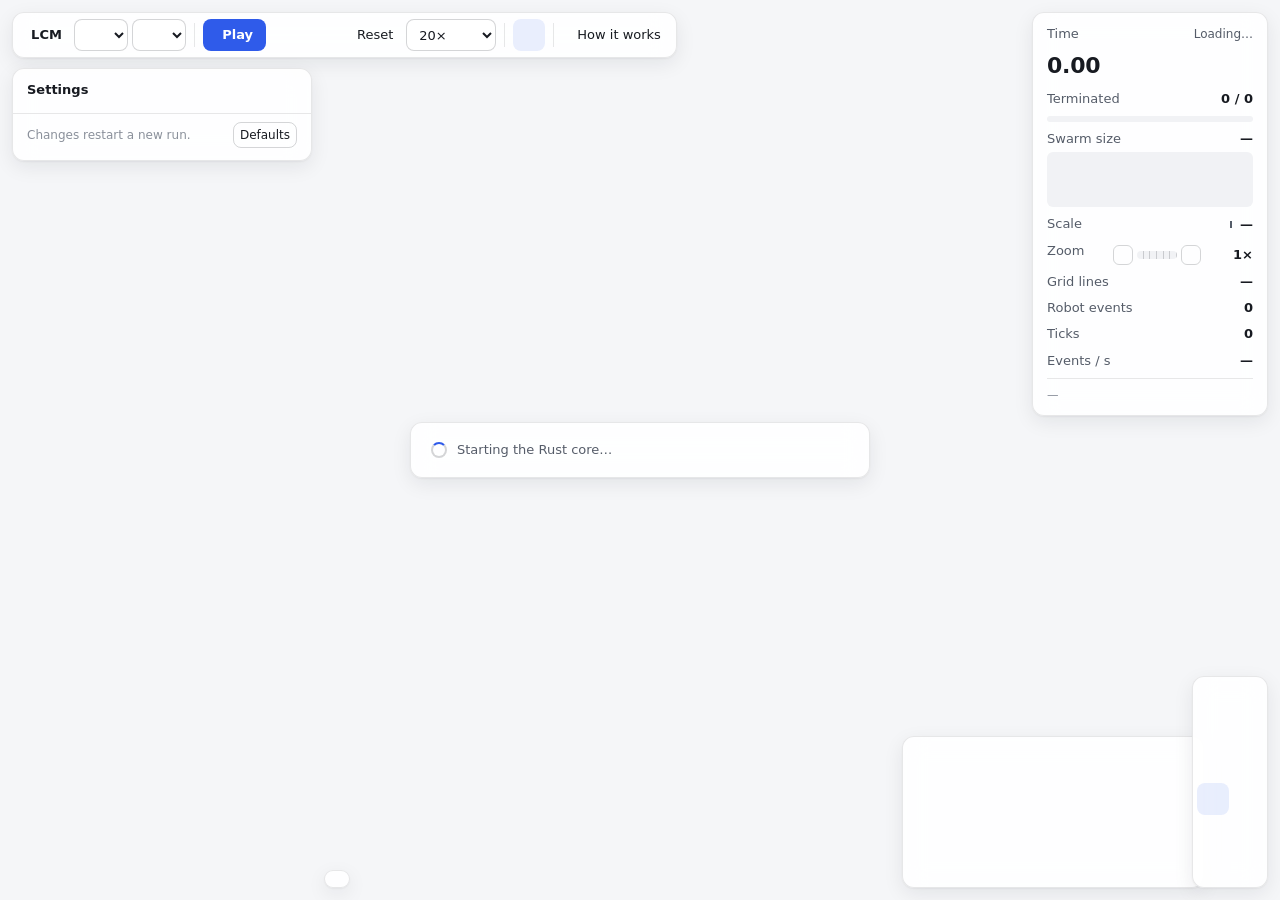
==== commit 781faffc: "comitting" ====
--- a/index.html
+++ b/index.html
@@ -89,10 +89,12 @@
 
   <!-- View tools -->
   <div id="tools" class="panel" role="toolbar" aria-label="View">
-    <!-- Zoom + and − live in the status panel's Zoom row; these two show on phones only, where that row is hidden. -->
+    <!-- Zoom in / out; the status panel's Zoom row has small ones too. -->
     <button id="zoom_in" class="btn" title="Zoom in (+)" aria-label="Zoom in"><span data-icon="plus"></span></button>
     <button id="zoom_out" class="btn" title="Zoom out (−)" aria-label="Zoom out"><span data-icon="minus"></span></button>
     <button id="follow" class="btn" aria-pressed="false" title="Follow the swarm: zoom in as it shrinks (Z)" aria-label="Follow the swarm"><span data-icon="follow"></span></button>
+    <button id="rotate_left" class="btn" title="Turn the view 15° anticlockwise ([; Shift + scroll turns freely, double-click resets)" aria-label="Turn the view anticlockwise"><span data-icon="rotl"></span></button>
+    <button id="rotate_right" class="btn" title="Turn the view 15° clockwise (]; double-click resets)" aria-label="Turn the view clockwise"><span data-icon="rotr"></span></button>
     <button id="fit" class="btn" title="Fit the world in view (F)" aria-label="Fit the world in view"><span data-icon="fit"></span></button>
     <button id="grid" class="btn" aria-pressed="true" title="Grid: shows the scale as you zoom (G)" aria-label="Show a grid"><span data-icon="grid"></span></button>
     <button id="measure" class="btn" aria-pressed="false" title="Measure a distance: click a point or a robot, then a second one (M)" aria-label="Measure a distance"><span data-icon="ruler"></span></button>
@@ -115,6 +117,17 @@
   </div>
 
   <div id="examples_menu" class="panel menu" role="menu" aria-label="Examples" hidden></div>
+  <div id="pattern_editor" class="panel" aria-label="Custom pattern" hidden>
+    <div class="pe-head">Custom pattern <span id="pattern_count" class="pe-count"></span></div>
+    <textarea id="pattern_points" rows="7" spellcheck="false" aria-label="Pattern coordinates, one x, y per line"
+      placeholder="One point per line: x, y&#10;0, 0&#10;100, 0&#10;50, 80">0, 0
+100, 0
+100, 100
+0, 100</textarea>
+    <div id="pattern_error" class="pe-error" hidden></div>
+    <div class="pe-hint">One robot per point: the robot count is set from your points. Points are joined in this order. Only the shape counts: the robots form it at their own position and size.</div>
+    <button id="pattern_apply" class="btn primary">Form this pattern</button>
+  </div>
 
   <div id="tip" hidden></div>
   <div id="toast" hidden role="status"></div>
@@ -133,6 +146,7 @@
         <span class="combo"><kbd>Shift + →</kbd></span><span>Step one unit of simulated time</span>
         <span class="combo"><kbd>R</kbd></span><span>Reset with the current settings</span>
         <span class="combo"><kbd>F</kbd></span><span>Fit the world in view</span>
+        <span class="combo"><kbd>[</kbd> / <kbd>]</kbd></span><span>Turn the view 15° anticlockwise / clockwise (Shift + scroll: freely; <kbd>\</kbd>: upright)</span>
         <span class="combo"><kbd>M</kbd></span><span>Measure: click a point or a robot, then a second one (Esc clears)</span>
         <span class="combo"><kbd>O</kbd></span><span>Show or hide the overview map (click it to move the view)</span>
         <span class="combo"><kbd>G</kbd></span><span>Show or hide the grid (it shows the scale as you zoom)</span>
--- a/web/styles.css
+++ b/web/styles.css
@@ -233,6 +233,20 @@
 #legend .count { color: var(--text); font-weight: 600; font-variant-numeric: tabular-nums; }
 #settings:not([hidden]) ~ #legend { left: 324px; max-width: calc(100vw - 400px); }
 
+/* Pattern Formation: the custom pattern's coordinates */
+#pattern_editor { top: 12px; right: 260px; width: 260px; max-height: calc(100vh - 24px); overflow: auto; padding: 10px 12px; display: grid; gap: 8px; z-index: 20; }
+#pattern_editor[hidden] { display: none; }
+#pattern_editor .pe-head { font-weight: 600; }
+#pattern_editor .pe-count { font-weight: 400; color: var(--text-2); margin-left: 6px; }
+#pattern_editor textarea { width: 100%; box-sizing: border-box; font: 12px/1.4 ui-monospace, monospace; resize: vertical; background: var(--bg, transparent); color: var(--text); border: 1px solid var(--border); border-radius: 6px; padding: 6px; }
+#pattern_editor .pe-error { color: #dc2626; font-size: 12px; }
+#pattern_editor .pe-hint { color: var(--text-2); font-size: 12px; }
+@media (max-width: 760px) {
+  #pattern_editor { top: auto; right: 8px; left: 8px; bottom: 64px; width: auto; max-height: 45vh; }
+}
+#legend .swatch-line { display: inline-block; width: 16px; height: 3px; border-radius: 2px; }
+#legend .swatch-ring { display: inline-block; width: 8px; height: 8px; border-radius: 50%; border: 2.5px solid; }
+
 /* view tools, bottom right */
 #tools { right: 12px; bottom: 12px; display: flex; flex-direction: column; gap: 2px; padding: 4px; }
 .menu { position: fixed; z-index: 30; right: 60px; bottom: 60px; padding: 4px; display: grid; min-width: 190px; }
@@ -251,7 +265,6 @@
 /* Phones: twelve tools in one row are too many; full screen is the one a phone can do without. */
 @media (max-width: 760px) { #fullscreen { display: none; } }
 /* Where the status panel's Zoom row is shown (not on phones, nor on screens under 581 px high, which drop its extra rows), it has the + and −. */
-@media (min-width: 761px) and (min-height: 581px) { #zoom_in, #zoom_out { display: none; } }
 #canvas.measuring { cursor: crosshair; }
 @media (min-width: 761px) and (max-height: 680px) {
   #hud .hud-plot { display: none; }
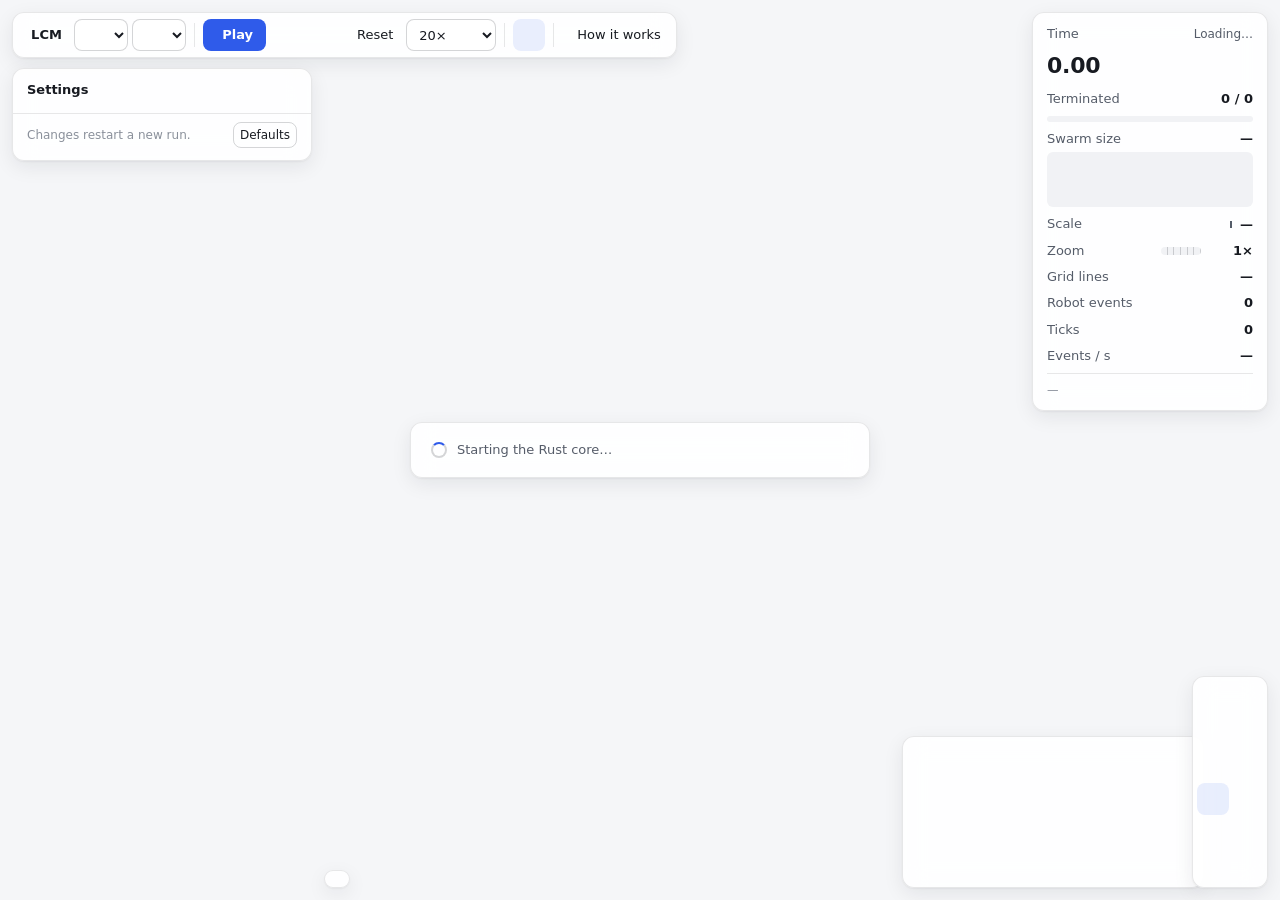
==== commit 2164d2c8: "Keep zoom + and − in the view tools only; regenerate flowcharts The status panel's Zoom row now show" ====
--- a/index.html
+++ b/index.html
@@ -89,7 +89,7 @@
 
   <!-- View tools -->
   <div id="tools" class="panel" role="toolbar" aria-label="View">
-    <!-- Zoom in / out; the status panel's Zoom row has small ones too. -->
+    <!-- Zoom in / out (the only ones: the status panel's Zoom row shows just the gauge). -->
     <button id="zoom_in" class="btn" title="Zoom in (+)" aria-label="Zoom in"><span data-icon="plus"></span></button>
     <button id="zoom_out" class="btn" title="Zoom out (−)" aria-label="Zoom out"><span data-icon="minus"></span></button>
     <button id="follow" class="btn" aria-pressed="false" title="Follow the swarm: zoom in as it shrinks (Z)" aria-label="Follow the swarm"><span data-icon="follow"></span></button>
--- a/web/styles.css
+++ b/web/styles.css
@@ -287,6 +287,8 @@
 /* scale bar in the status panel */
 #hud .scale { display: inline-flex; align-items: center; gap: 8px; }
 #hud .zoomgauge { display: inline-flex; align-items: center; gap: 4px; }
+/* Zoom + and − live in the view tools (one place only); the status panel keeps the gauge. */
+#hud_zoom_in, #hud_zoom_out { display: none; }
 #hud .zoombtn { width: 20px; height: 20px; min-width: 20px; padding: 0; border: 1px solid var(--border-strong); border-radius: 6px; }
 #hud_zoom { min-width: 48px; text-align: right; }
 #hud_zoom_meter { position: relative; display: inline-block; width: 40px; height: 8px; border-radius: 4px; overflow: hidden; background: var(--surface-2);
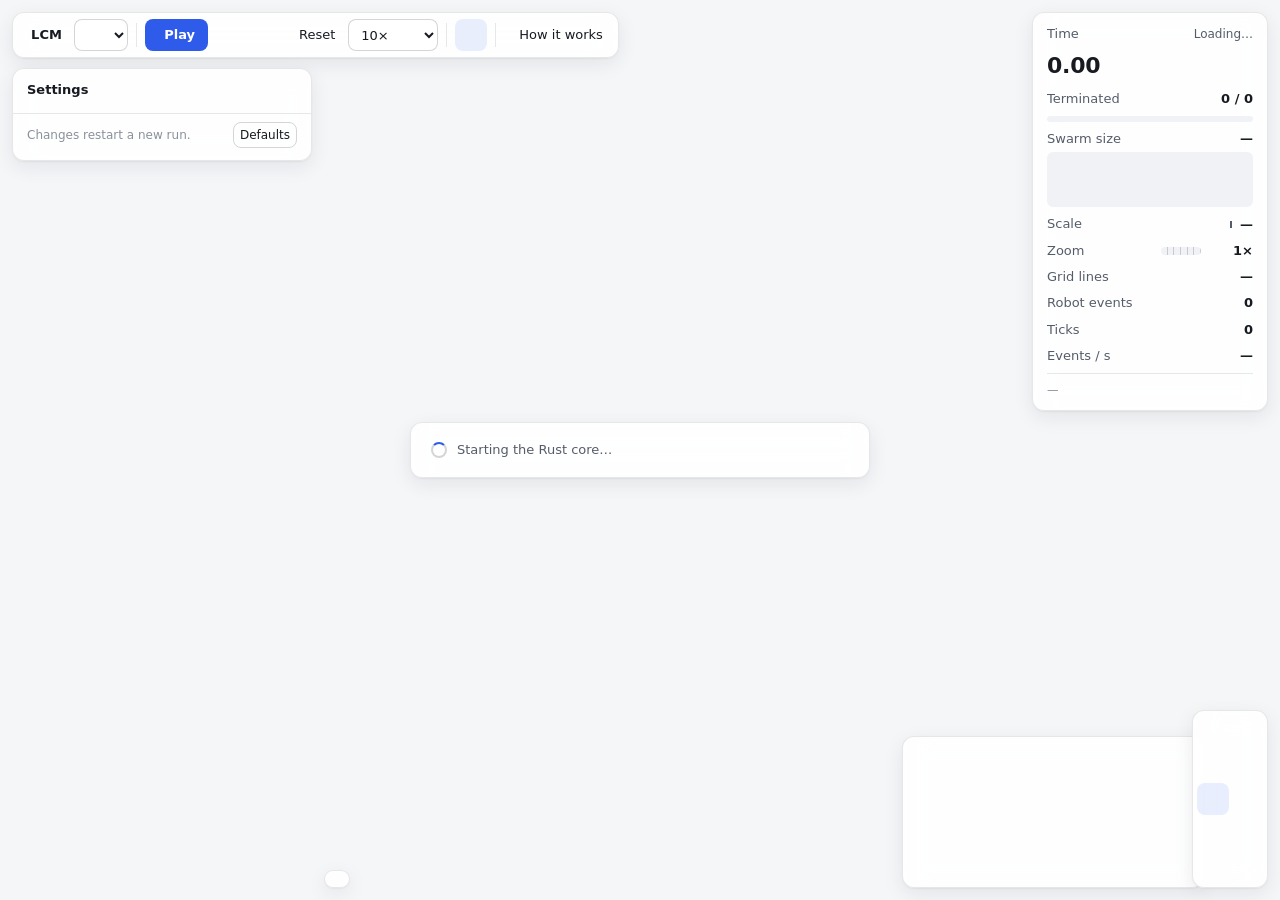
==== commit 67c6dcf1: "Add a 10× playback speed and make it the default Links without a speed now play at 10×; links that s" ====
--- a/index.html
+++ b/index.html
@@ -22,7 +22,6 @@
   <div id="toolbar" class="panel keep" role="toolbar" aria-label="Simulation controls">
     <div class="brand"><span data-icon="logo" data-size="20"></span><span>LCM</span></div>
     <select id="algorithm" aria-label="Algorithm" title="Algorithm"></select>
-    <select id="target-pattern" aria-label="Pattern to form" title="Pattern to form"></select>
     <button id="examples" class="btn" title="Ready-made setups for this algorithm" aria-label="Examples" aria-haspopup="menu" aria-expanded="false" aria-controls="examples_menu" hidden><span data-icon="list"></span><span class="label">Examples</span></button>
     <div class="divider"></div>
     <button id="play" class="btn primary" title="Play (Space)" aria-label="Play"><span data-icon="play"></span><span class="label">Play</span></button>
@@ -32,7 +31,8 @@
     <select id="playback" aria-label="Playback speed" title="Simulated time per second">
       <option value="1">1×</option>
       <option value="5">5×</option>
-      <option value="20" selected>20×</option>
+      <option value="10" selected>10×</option>
+      <option value="20">20×</option>
       <option value="100">100×</option>
       <option value="Infinity">Max</option>
     </select>
@@ -89,12 +89,10 @@
 
   <!-- View tools -->
   <div id="tools" class="panel" role="toolbar" aria-label="View">
-    <!-- Zoom in / out (the only ones: the status panel's Zoom row shows just the gauge). -->
+    <!-- Zoom + and − live in the status panel's Zoom row; these two show on phones only, where that row is hidden. -->
     <button id="zoom_in" class="btn" title="Zoom in (+)" aria-label="Zoom in"><span data-icon="plus"></span></button>
     <button id="zoom_out" class="btn" title="Zoom out (−)" aria-label="Zoom out"><span data-icon="minus"></span></button>
     <button id="follow" class="btn" aria-pressed="false" title="Follow the swarm: zoom in as it shrinks (Z)" aria-label="Follow the swarm"><span data-icon="follow"></span></button>
-    <button id="rotate_left" class="btn" title="Turn the view 15° anticlockwise ([; Shift + scroll turns freely, double-click resets)" aria-label="Turn the view anticlockwise"><span data-icon="rotl"></span></button>
-    <button id="rotate_right" class="btn" title="Turn the view 15° clockwise (]; double-click resets)" aria-label="Turn the view clockwise"><span data-icon="rotr"></span></button>
     <button id="fit" class="btn" title="Fit the world in view (F)" aria-label="Fit the world in view"><span data-icon="fit"></span></button>
     <button id="grid" class="btn" aria-pressed="true" title="Grid: shows the scale as you zoom (G)" aria-label="Show a grid"><span data-icon="grid"></span></button>
     <button id="measure" class="btn" aria-pressed="false" title="Measure a distance: click a point or a robot, then a second one (M)" aria-label="Measure a distance"><span data-icon="ruler"></span></button>
@@ -117,17 +115,6 @@
   </div>
 
   <div id="examples_menu" class="panel menu" role="menu" aria-label="Examples" hidden></div>
-  <div id="pattern_editor" class="panel" aria-label="Custom pattern" hidden>
-    <div class="pe-head">Custom pattern <span id="pattern_count" class="pe-count"></span></div>
-    <textarea id="pattern_points" rows="7" spellcheck="false" aria-label="Pattern coordinates, one x, y per line"
-      placeholder="One point per line: x, y&#10;0, 0&#10;100, 0&#10;50, 80">0, 0
-100, 0
-100, 100
-0, 100</textarea>
-    <div id="pattern_error" class="pe-error" hidden></div>
-    <div class="pe-hint">One robot per point: the robot count is set from your points. Points are joined in this order. Only the shape counts: the robots form it at their own position and size.</div>
-    <button id="pattern_apply" class="btn primary">Form this pattern</button>
-  </div>
 
   <div id="tip" hidden></div>
   <div id="toast" hidden role="status"></div>
@@ -146,7 +133,6 @@
         <span class="combo"><kbd>Shift + →</kbd></span><span>Step one unit of simulated time</span>
         <span class="combo"><kbd>R</kbd></span><span>Reset with the current settings</span>
         <span class="combo"><kbd>F</kbd></span><span>Fit the world in view</span>
-        <span class="combo"><kbd>[</kbd> / <kbd>]</kbd></span><span>Turn the view 15° anticlockwise / clockwise (Shift + scroll: freely; <kbd>\</kbd>: upright)</span>
         <span class="combo"><kbd>M</kbd></span><span>Measure: click a point or a robot, then a second one (Esc clears)</span>
         <span class="combo"><kbd>O</kbd></span><span>Show or hide the overview map (click it to move the view)</span>
         <span class="combo"><kbd>G</kbd></span><span>Show or hide the grid (it shows the scale as you zoom)</span>
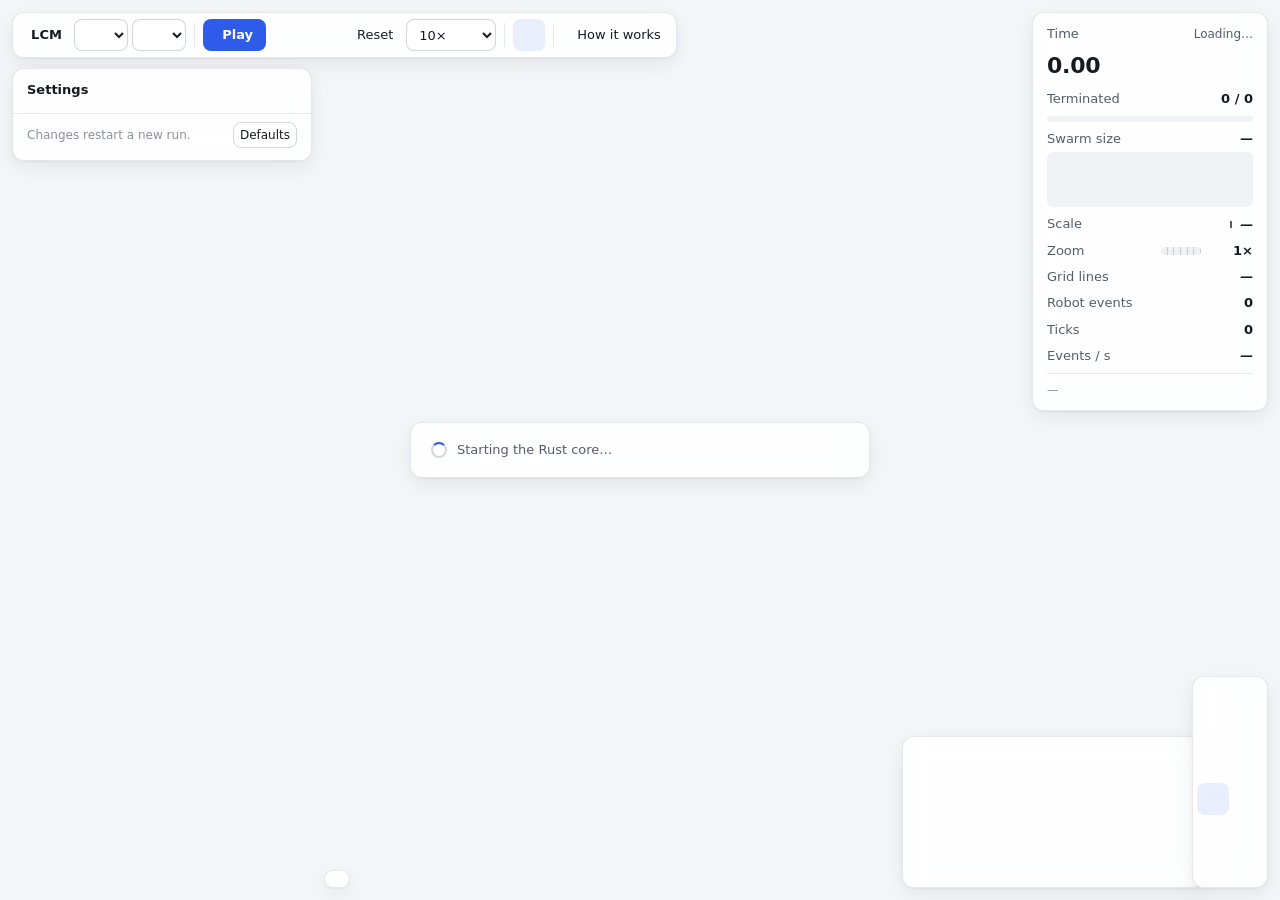
==== commit 6d7f8ff9: "Merge branch 'drdebmath:main' into main" ====
--- a/index.html
+++ b/index.html
@@ -22,6 +22,7 @@
   <div id="toolbar" class="panel keep" role="toolbar" aria-label="Simulation controls">
     <div class="brand"><span data-icon="logo" data-size="20"></span><span>LCM</span></div>
     <select id="algorithm" aria-label="Algorithm" title="Algorithm"></select>
+    <select id="target-pattern" aria-label="Pattern to form" title="Pattern to form"></select>
     <button id="examples" class="btn" title="Ready-made setups for this algorithm" aria-label="Examples" aria-haspopup="menu" aria-expanded="false" aria-controls="examples_menu" hidden><span data-icon="list"></span><span class="label">Examples</span></button>
     <div class="divider"></div>
     <button id="play" class="btn primary" title="Play (Space)" aria-label="Play"><span data-icon="play"></span><span class="label">Play</span></button>
@@ -89,10 +90,12 @@
 
   <!-- View tools -->
   <div id="tools" class="panel" role="toolbar" aria-label="View">
-    <!-- Zoom + and − live in the status panel's Zoom row; these two show on phones only, where that row is hidden. -->
+    <!-- Zoom in / out (the only ones: the status panel's Zoom row shows just the gauge). -->
     <button id="zoom_in" class="btn" title="Zoom in (+)" aria-label="Zoom in"><span data-icon="plus"></span></button>
     <button id="zoom_out" class="btn" title="Zoom out (−)" aria-label="Zoom out"><span data-icon="minus"></span></button>
     <button id="follow" class="btn" aria-pressed="false" title="Follow the swarm: zoom in as it shrinks (Z)" aria-label="Follow the swarm"><span data-icon="follow"></span></button>
+    <button id="rotate_left" class="btn" title="Turn the view 15° anticlockwise ([; Shift + scroll turns freely, double-click resets)" aria-label="Turn the view anticlockwise"><span data-icon="rotl"></span></button>
+    <button id="rotate_right" class="btn" title="Turn the view 15° clockwise (]; double-click resets)" aria-label="Turn the view clockwise"><span data-icon="rotr"></span></button>
     <button id="fit" class="btn" title="Fit the world in view (F)" aria-label="Fit the world in view"><span data-icon="fit"></span></button>
     <button id="grid" class="btn" aria-pressed="true" title="Grid: shows the scale as you zoom (G)" aria-label="Show a grid"><span data-icon="grid"></span></button>
     <button id="measure" class="btn" aria-pressed="false" title="Measure a distance: click a point or a robot, then a second one (M)" aria-label="Measure a distance"><span data-icon="ruler"></span></button>
@@ -115,6 +118,17 @@
   </div>
 
   <div id="examples_menu" class="panel menu" role="menu" aria-label="Examples" hidden></div>
+  <div id="pattern_editor" class="panel" aria-label="Custom pattern" hidden>
+    <div class="pe-head">Custom pattern <span id="pattern_count" class="pe-count"></span></div>
+    <textarea id="pattern_points" rows="7" spellcheck="false" aria-label="Pattern coordinates, one x, y per line"
+      placeholder="One point per line: x, y&#10;0, 0&#10;100, 0&#10;50, 80">0, 0
+100, 0
+100, 100
+0, 100</textarea>
+    <div id="pattern_error" class="pe-error" hidden></div>
+    <div class="pe-hint">One robot per point: the robot count is set from your points. Points are joined in this order. Only the shape counts: the robots form it at their own position and size.</div>
+    <button id="pattern_apply" class="btn primary">Form this pattern</button>
+  </div>
 
   <div id="tip" hidden></div>
   <div id="toast" hidden role="status"></div>
@@ -133,6 +147,7 @@
         <span class="combo"><kbd>Shift + →</kbd></span><span>Step one unit of simulated time</span>
         <span class="combo"><kbd>R</kbd></span><span>Reset with the current settings</span>
         <span class="combo"><kbd>F</kbd></span><span>Fit the world in view</span>
+        <span class="combo"><kbd>[</kbd> / <kbd>]</kbd></span><span>Turn the view 15° anticlockwise / clockwise (Shift + scroll: freely; <kbd>\</kbd>: upright)</span>
         <span class="combo"><kbd>M</kbd></span><span>Measure: click a point or a robot, then a second one (Esc clears)</span>
         <span class="combo"><kbd>O</kbd></span><span>Show or hide the overview map (click it to move the view)</span>
         <span class="combo"><kbd>G</kbd></span><span>Show or hide the grid (it shows the scale as you zoom)</span>
